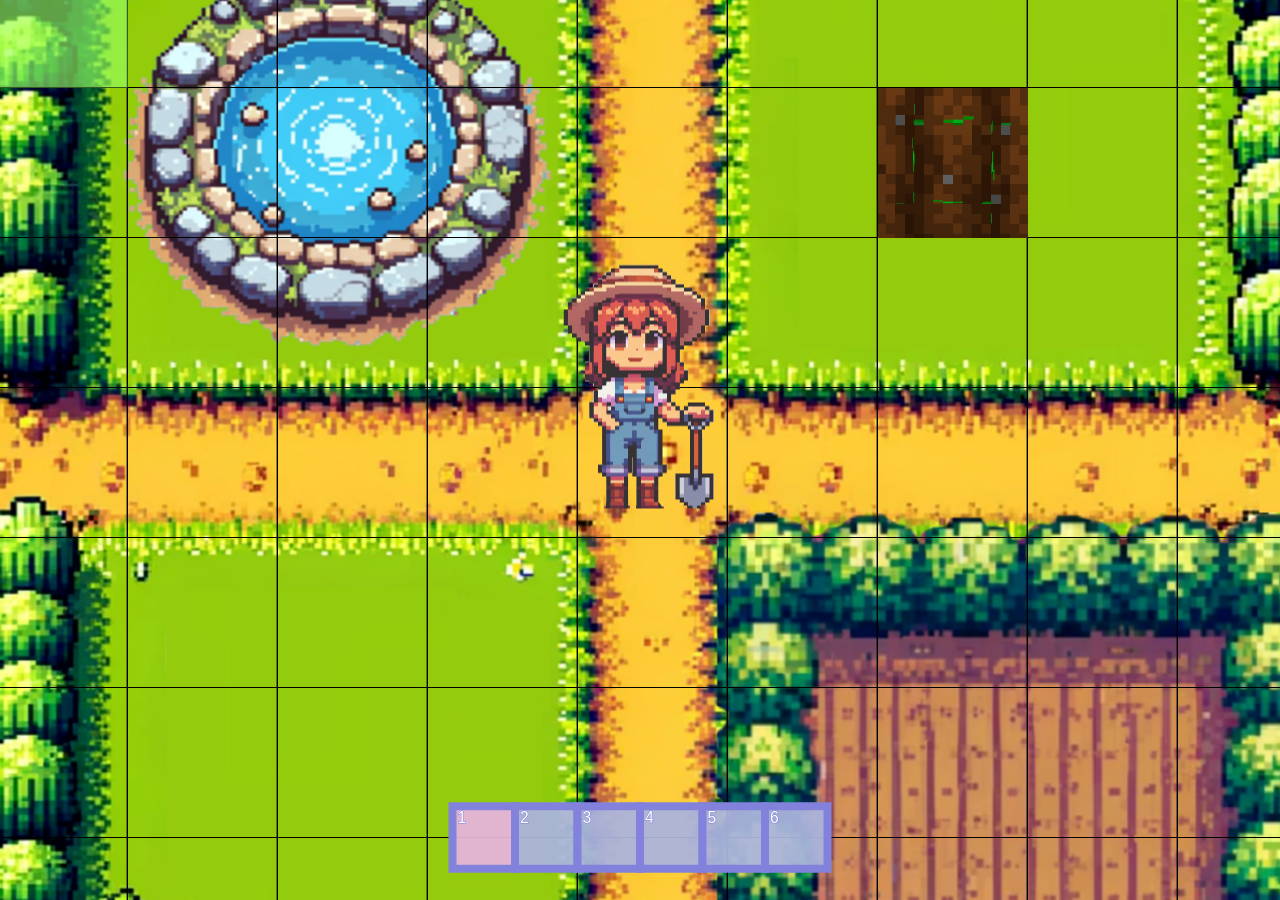
==== index.html @ 93df9756 "added lib" ====
<!DOCTYPE html>
<html lang="en">
  <head>
    <script src="/lib/p5.min.js"></script>
    <script src="/lib/addons/p5.sound.min.js"></script>
    <link rel="preconnect" href="https://fonts.googleapis.com">
    <link rel="preconnect" href="https://fonts.gstatic.com" crossorigin>
    <link href="https://fonts.googleapis.com/css2?family=Press+Start+2P&display=swap" rel="stylesheet">
    <link rel="stylesheet" type="text/css" href="style.css">
    <meta charset="utf-8" />
    <meta meta name="viewport" content="width=device-width, initial-scale=1, maximum-scale=1, user-scalable=no">

  </head>
  <body>
    <!-- order matters!. preload first, load maps, initialize vars, run main script -->
    <script src="scripts/main.js"></script>
  </body>
</html>
---- style.css ----
html, body {
    margin: 0;
    padding: 0;
    background-color: rgb(171, 207, 203);
    font-size: 16px;
}
canvas {
    display: block;
}
video{
    
    display: none;
}
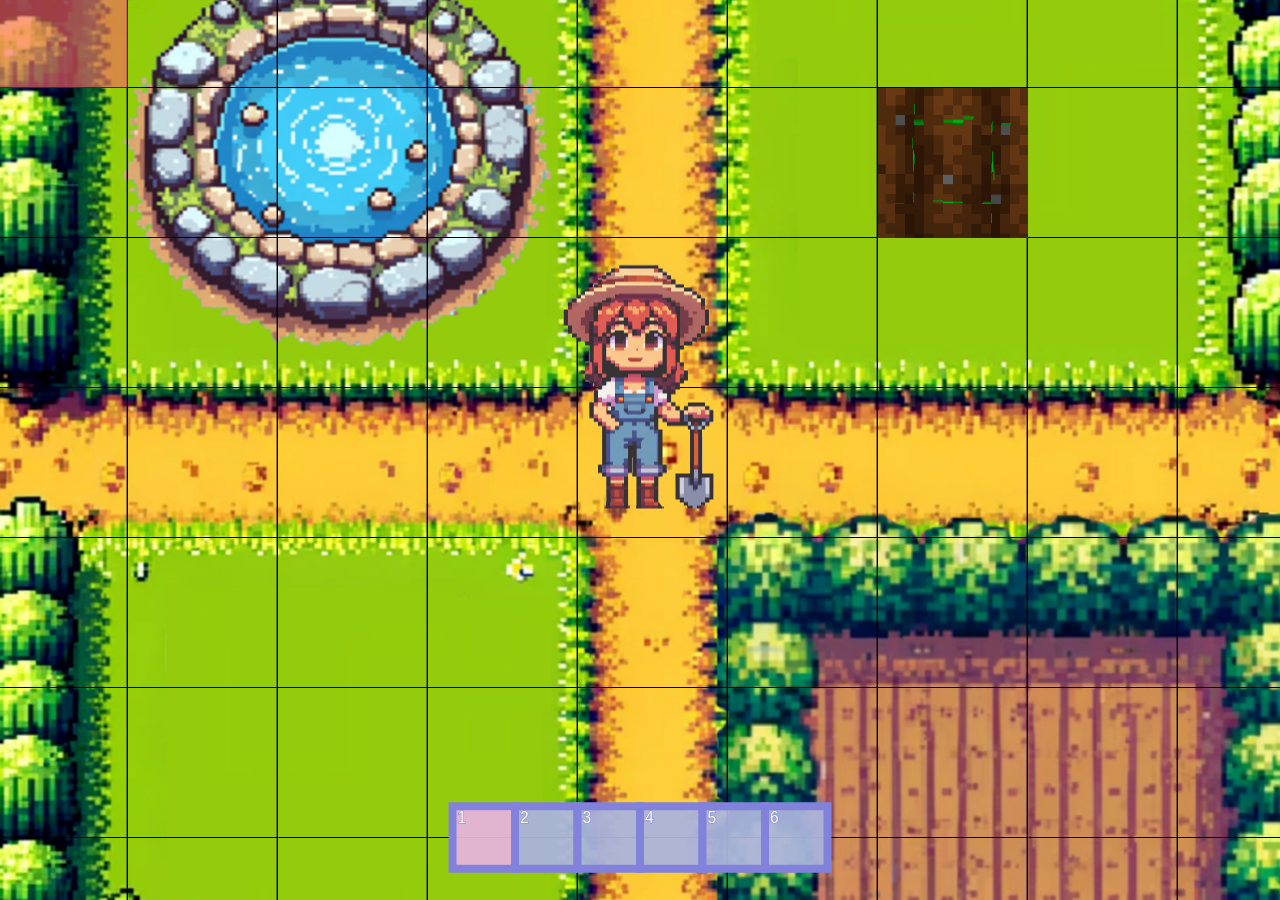
==== commit 783bed92: "changed files" ====
--- a/index.html
+++ b/index.html
@@ -1,8 +1,8 @@
 <!DOCTYPE html>
 <html lang="en">
   <head>
-    <script src="/lib/p5.min.js"></script>
-    <script src="/lib/addons/p5.sound.min.js"></script>
+    <script src="lib/p5.min.js"></script>
+    <script src="lib/addons/p5.sound.min.js"></script>
     <link rel="preconnect" href="https://fonts.googleapis.com">
     <link rel="preconnect" href="https://fonts.gstatic.com" crossorigin>
     <link href="https://fonts.googleapis.com/css2?family=Press+Start+2P&display=swap" rel="stylesheet">
@@ -12,7 +12,6 @@
 
   </head>
   <body>
-    <!-- order matters!. preload first, load maps, initialize vars, run main script -->
     <script src="scripts/main.js"></script>
   </body>
 </html>
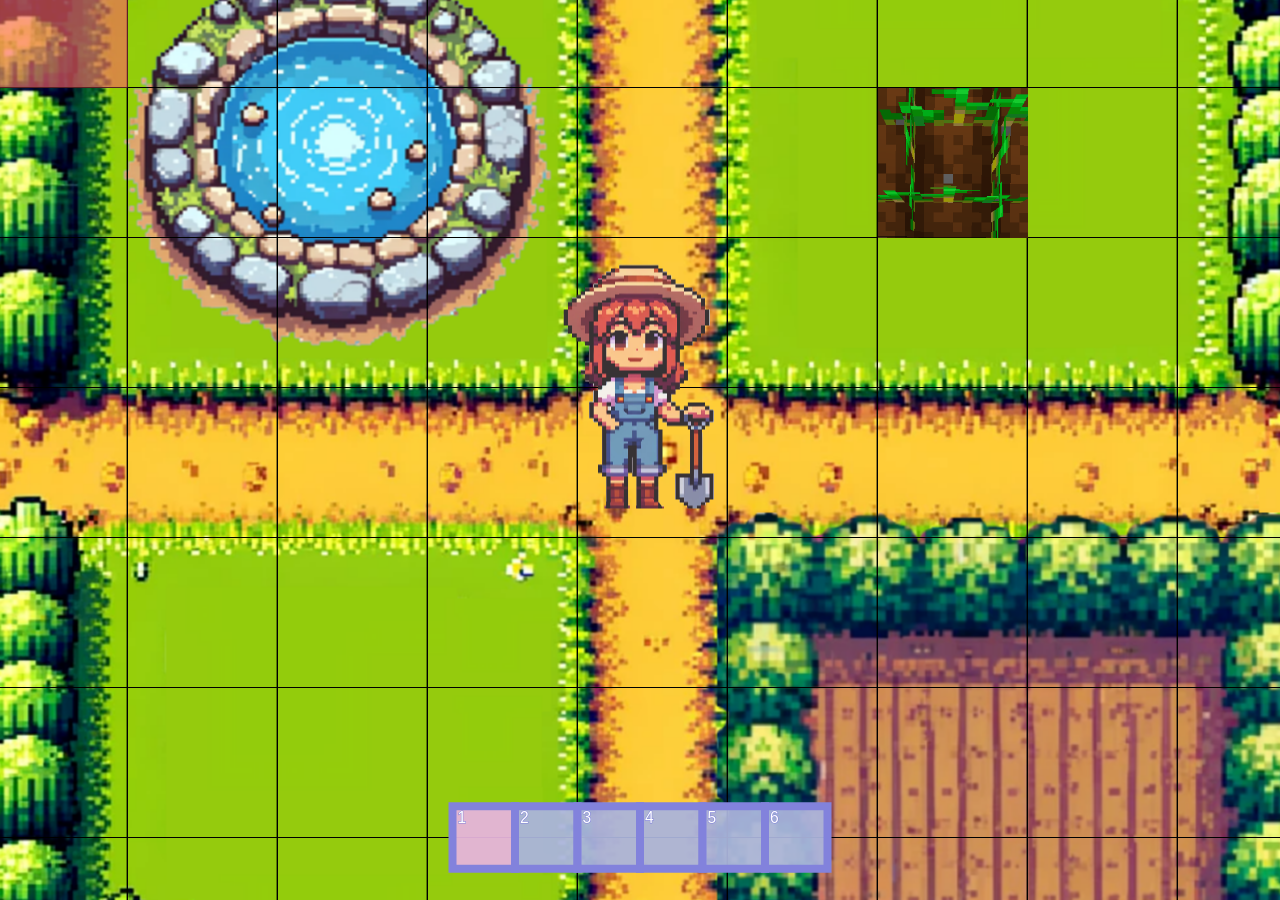
==== commit 310999b0: "changed files" ====
--- a/index.html
+++ b/index.html
@@ -12,6 +12,10 @@
 
   </head>
   <body>
+    <script src="scripts/map.js"></script>
+    <script src="scripts/class.js"></script>
+    <script src="scripts/init.js"></script>
+    <script src="scripts/function.js"></script>
     <script src="scripts/main.js"></script>
   </body>
 </html>
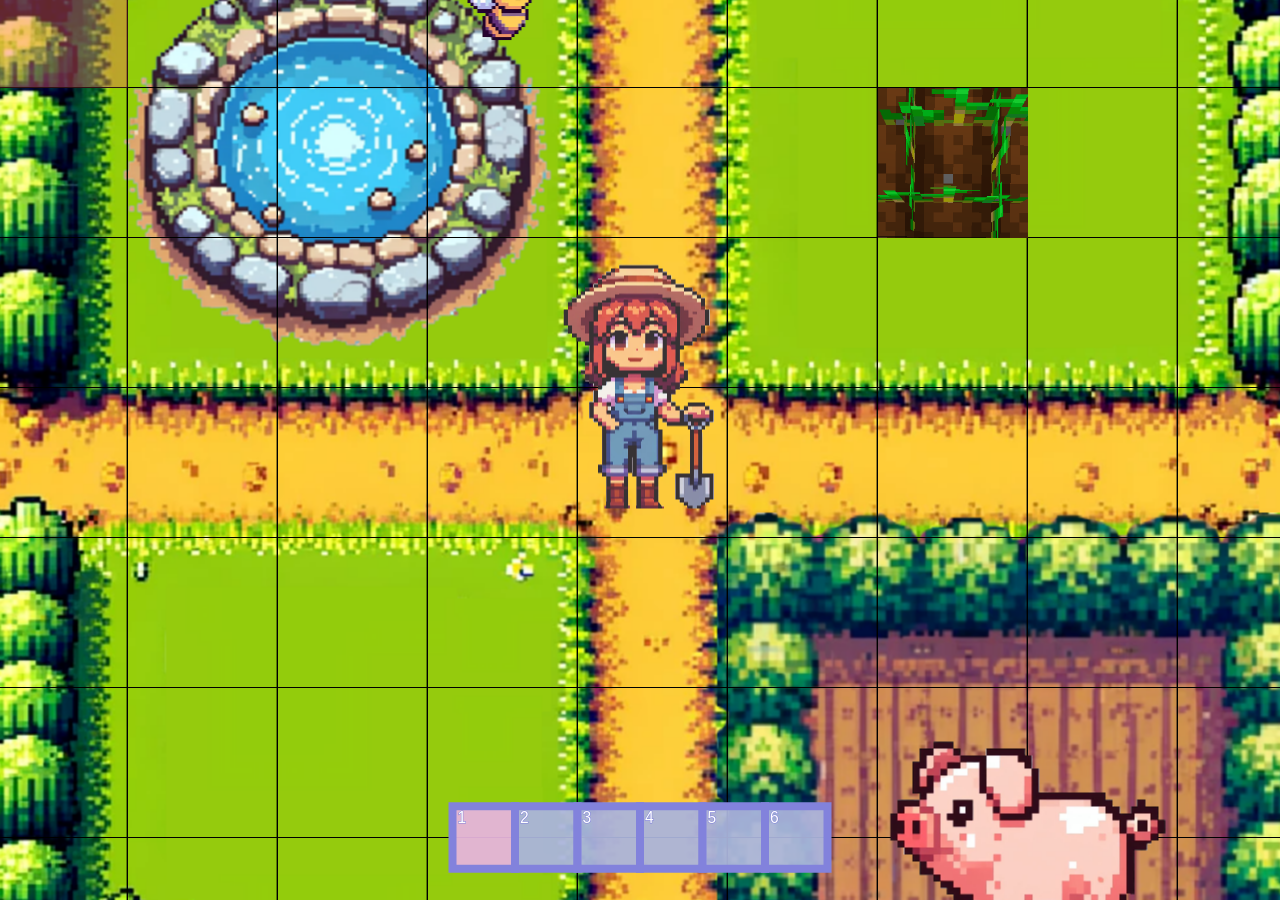
==== commit 932bd3ea: "added npc" ====
--- a/index.html
+++ b/index.html
@@ -3,9 +3,6 @@
   <head>
     <script src="lib/p5.min.js"></script>
     <script src="lib/addons/p5.sound.min.js"></script>
-    <link rel="preconnect" href="https://fonts.googleapis.com">
-    <link rel="preconnect" href="https://fonts.gstatic.com" crossorigin>
-    <link href="https://fonts.googleapis.com/css2?family=Press+Start+2P&display=swap" rel="stylesheet">
     <link rel="stylesheet" type="text/css" href="style.css">
     <meta charset="utf-8" />
     <meta meta name="viewport" content="width=device-width, initial-scale=1, maximum-scale=1, user-scalable=no">
@@ -15,6 +12,7 @@
     <script src="scripts/map.js"></script>
     <script src="scripts/class.js"></script>
     <script src="scripts/init.js"></script>
+    <script src="scripts/dialogue.js"></script>
     <script src="scripts/function.js"></script>
     <script src="scripts/main.js"></script>
   </body>
--- a/style.css
+++ b/style.css
@@ -10,4 +10,9 @@
 video{
     
     display: none;
-}+}
+@font-face {
+    font-family: 'retro';
+    src: URL('assets/VT323/VT323-Regular.ttf') format('truetype');
+    
+  }
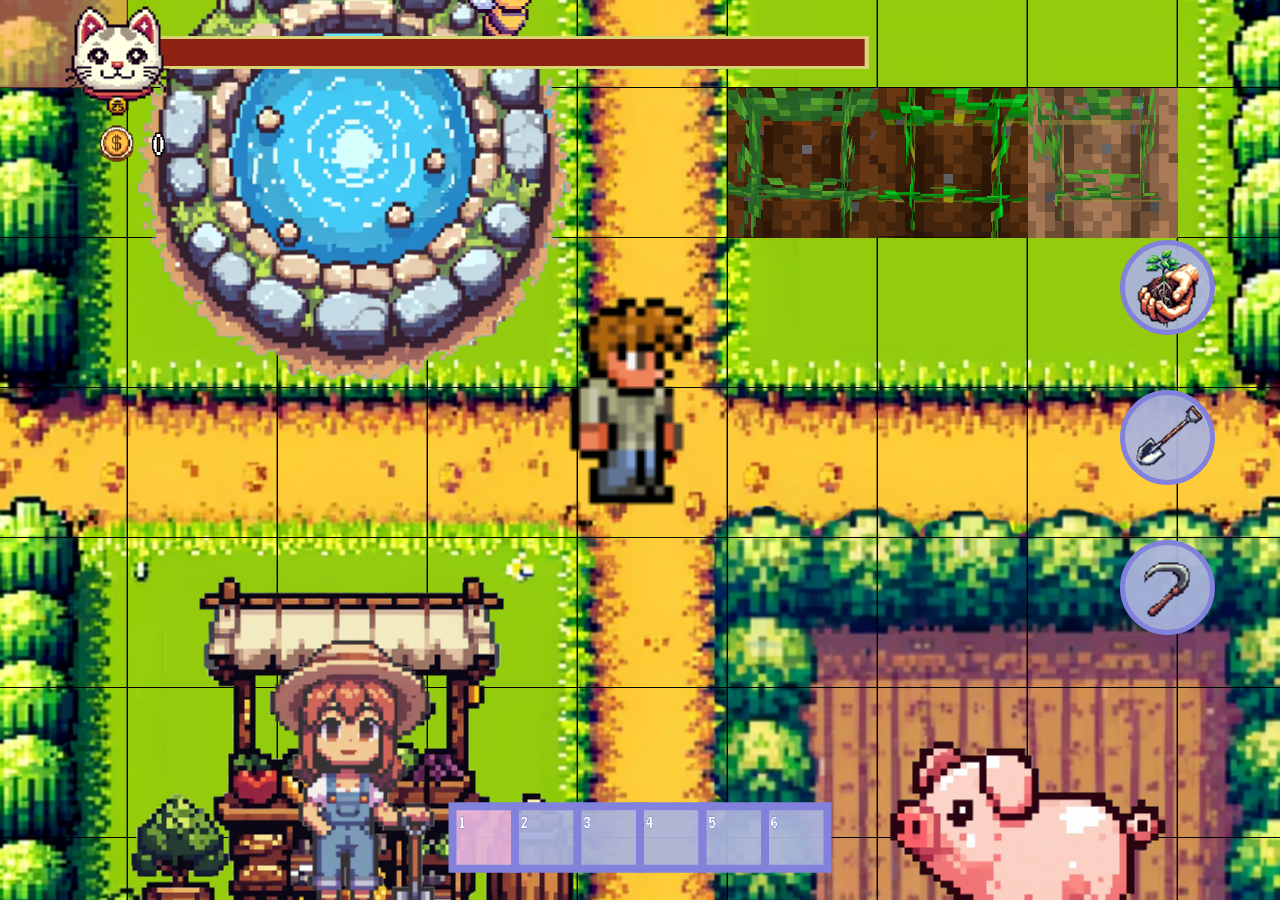
==== commit 01fda8fe: "asf" ====
--- a/index.html
+++ b/index.html
@@ -10,9 +10,9 @@
   </head>
   <body>
     <script src="scripts/map.js"></script>
+    <script src="scripts/dialogue.js"></script>
     <script src="scripts/class.js"></script>
     <script src="scripts/init.js"></script>
-    <script src="scripts/dialogue.js"></script>
     <script src="scripts/function.js"></script>
     <script src="scripts/main.js"></script>
   </body>
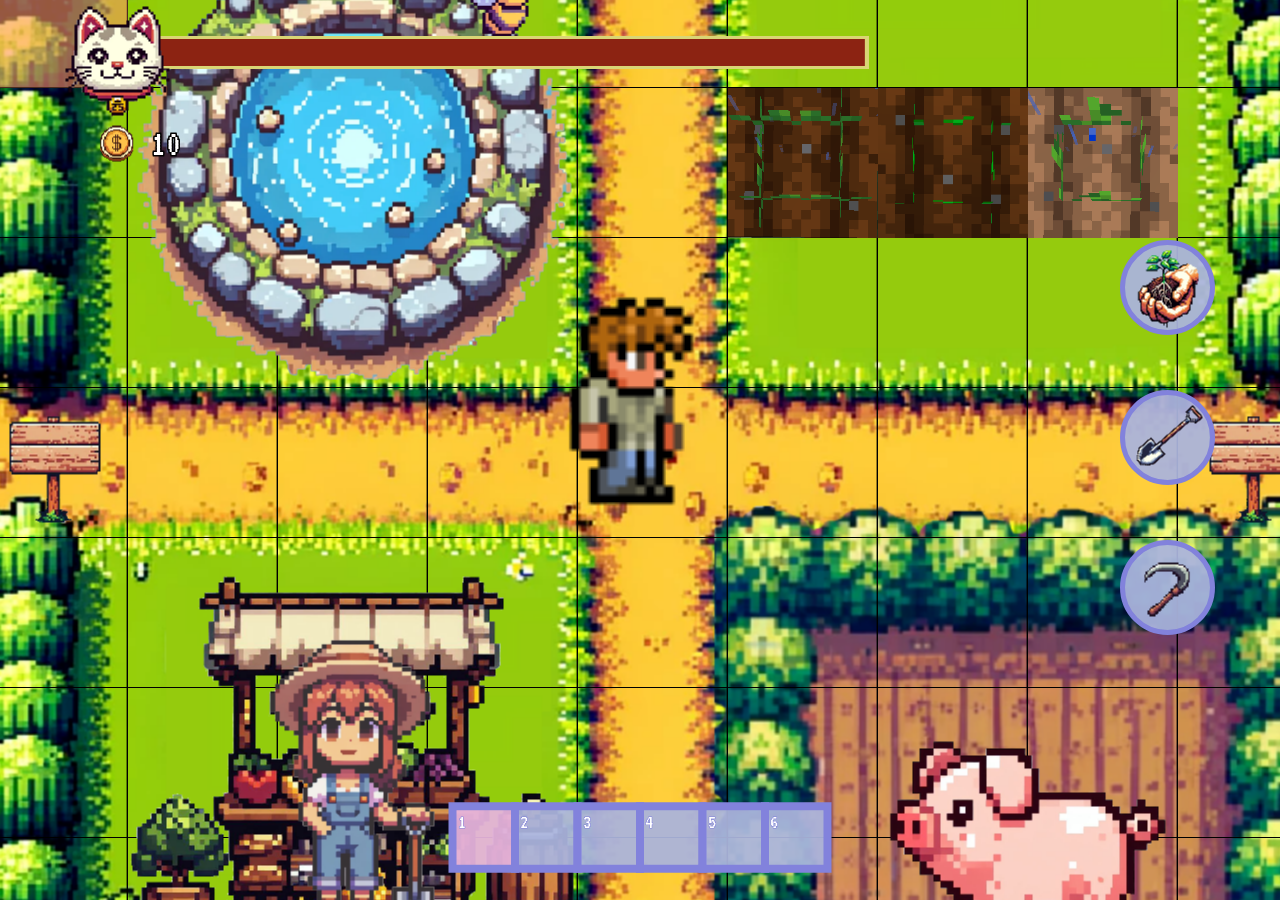
==== commit 608e05af: "finished dialogue" ====
--- a/index.html
+++ b/index.html
@@ -10,8 +10,8 @@
   </head>
   <body>
     <script src="scripts/map.js"></script>
+    <script src="scripts/class.js"></script>
     <script src="scripts/dialogue.js"></script>
-    <script src="scripts/class.js"></script>
     <script src="scripts/init.js"></script>
     <script src="scripts/function.js"></script>
     <script src="scripts/main.js"></script>
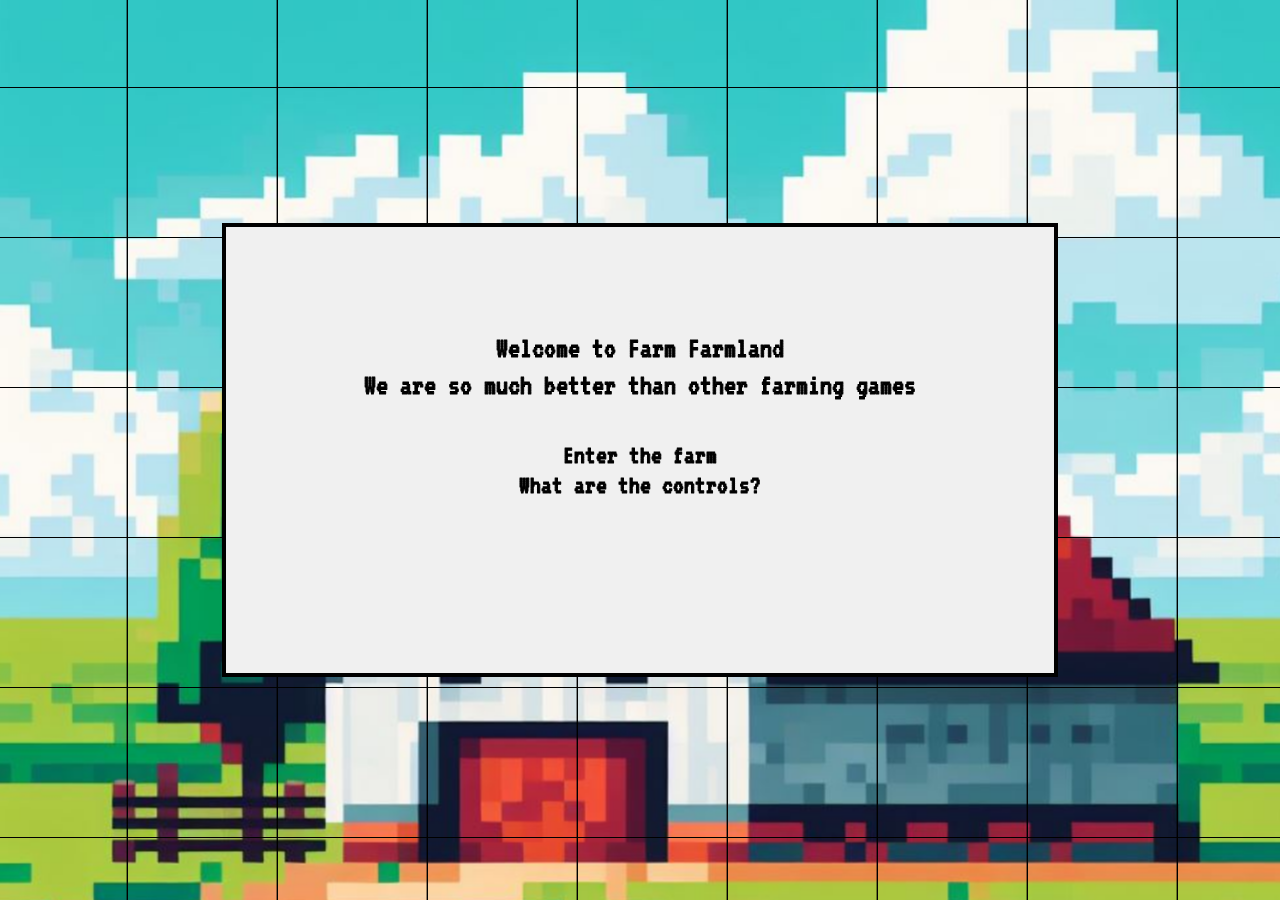
==== commit 04952b7d: "musik" ====
--- a/index.html
+++ b/index.html
@@ -15,5 +15,6 @@
     <script src="scripts/init.js"></script>
     <script src="scripts/function.js"></script>
     <script src="scripts/main.js"></script>
+    </iframe> 
   </body>
 </html>
